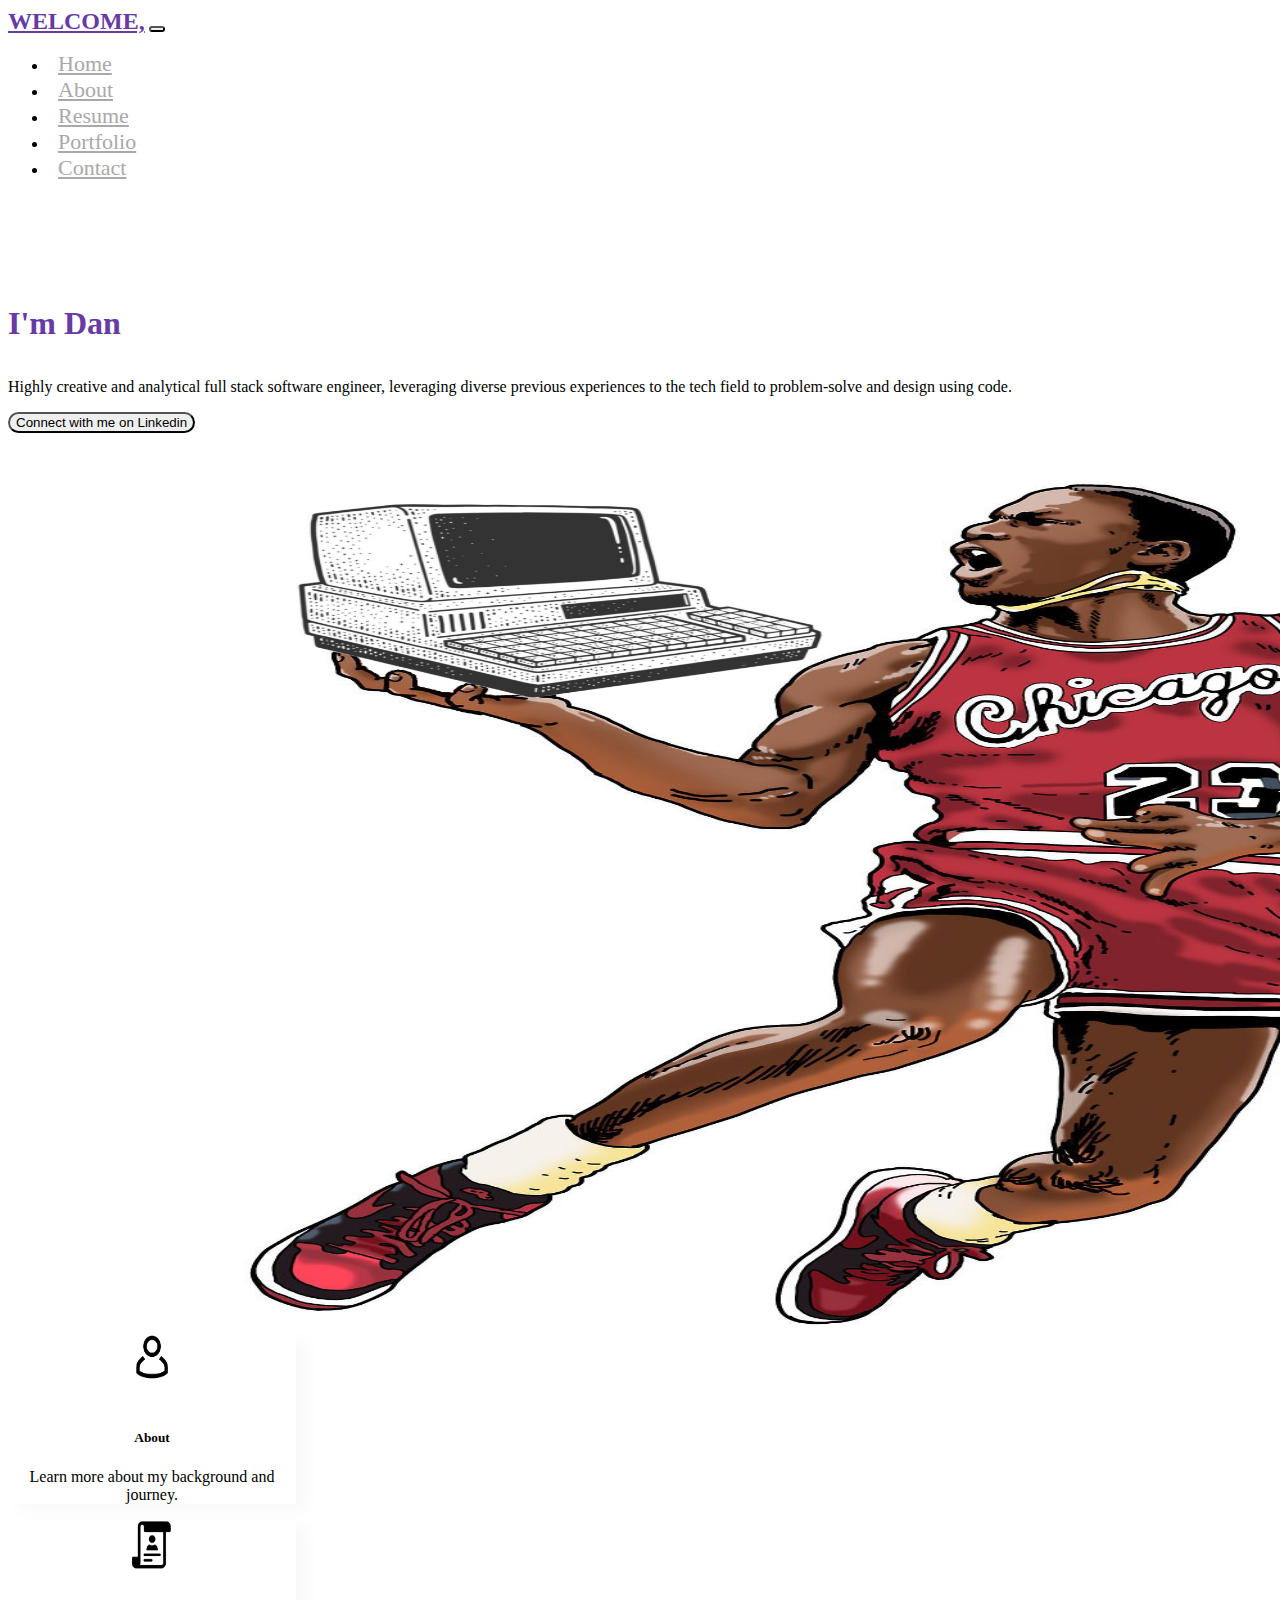
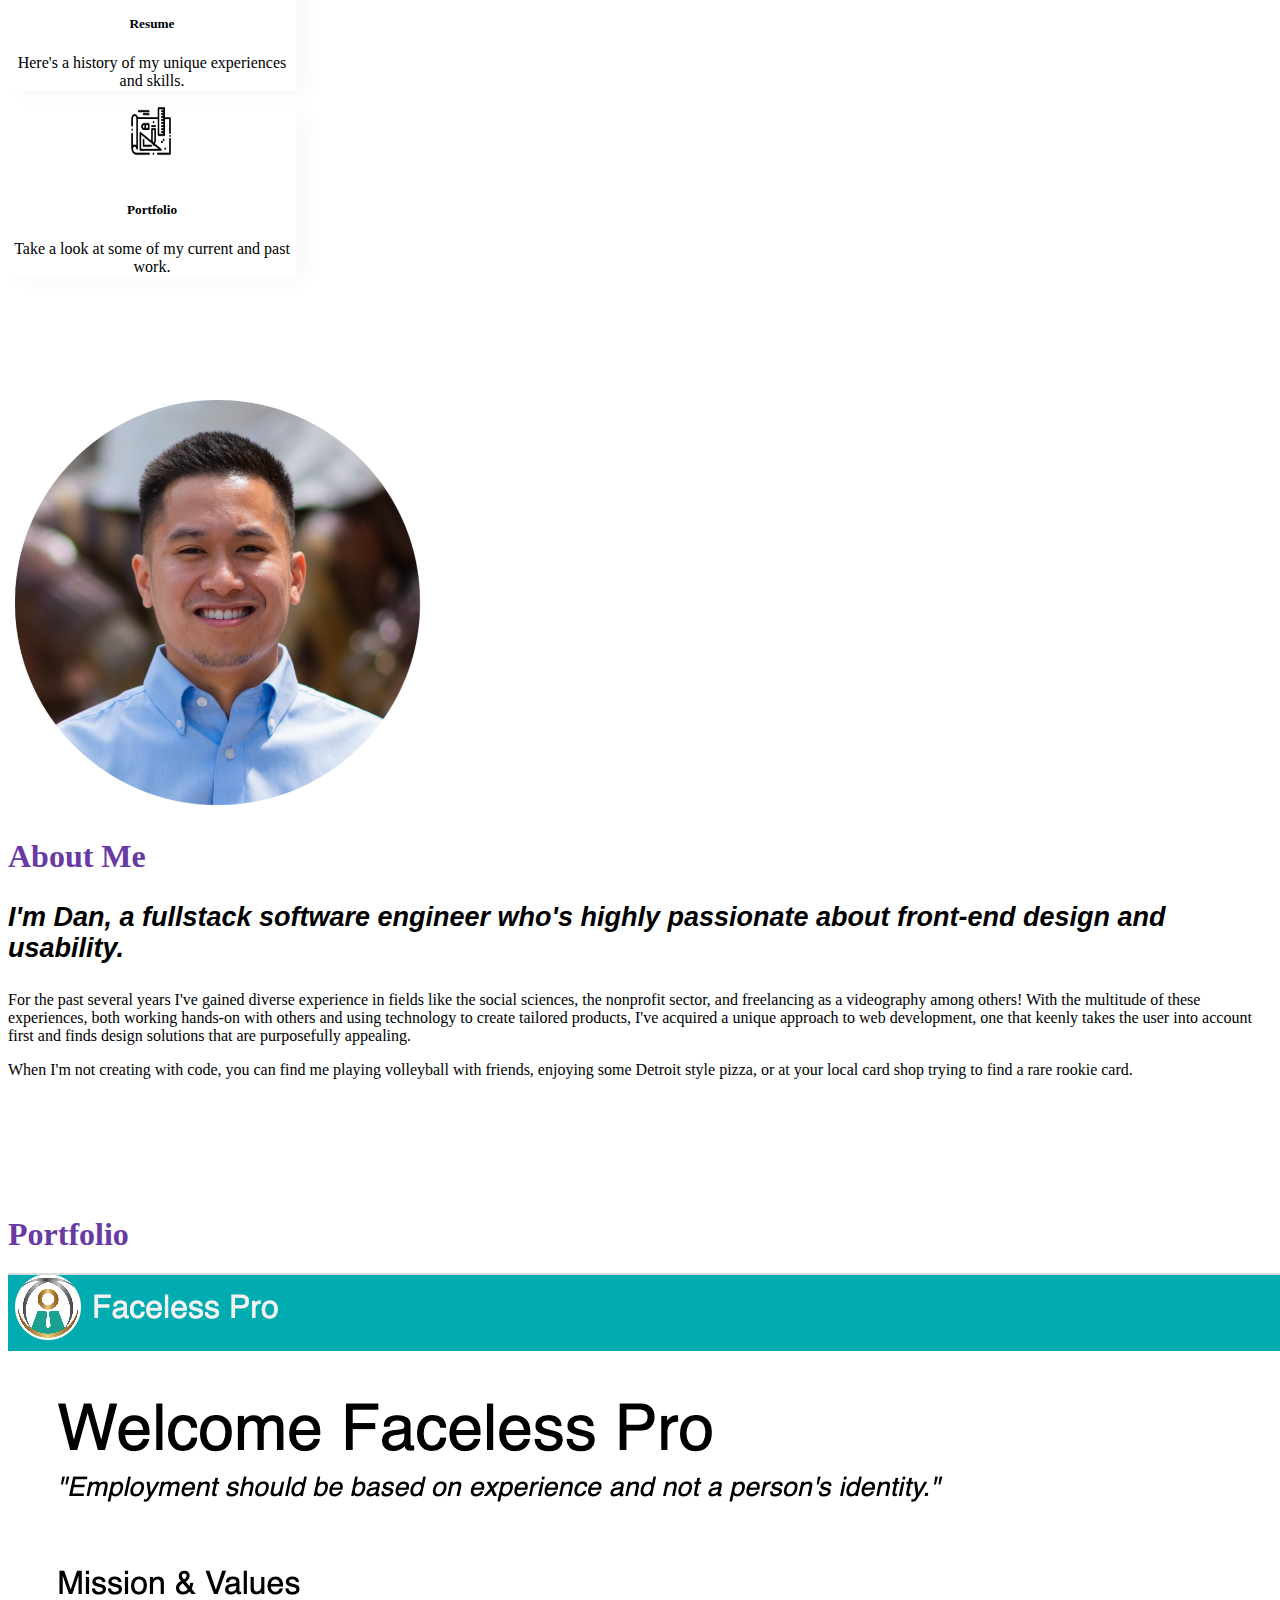
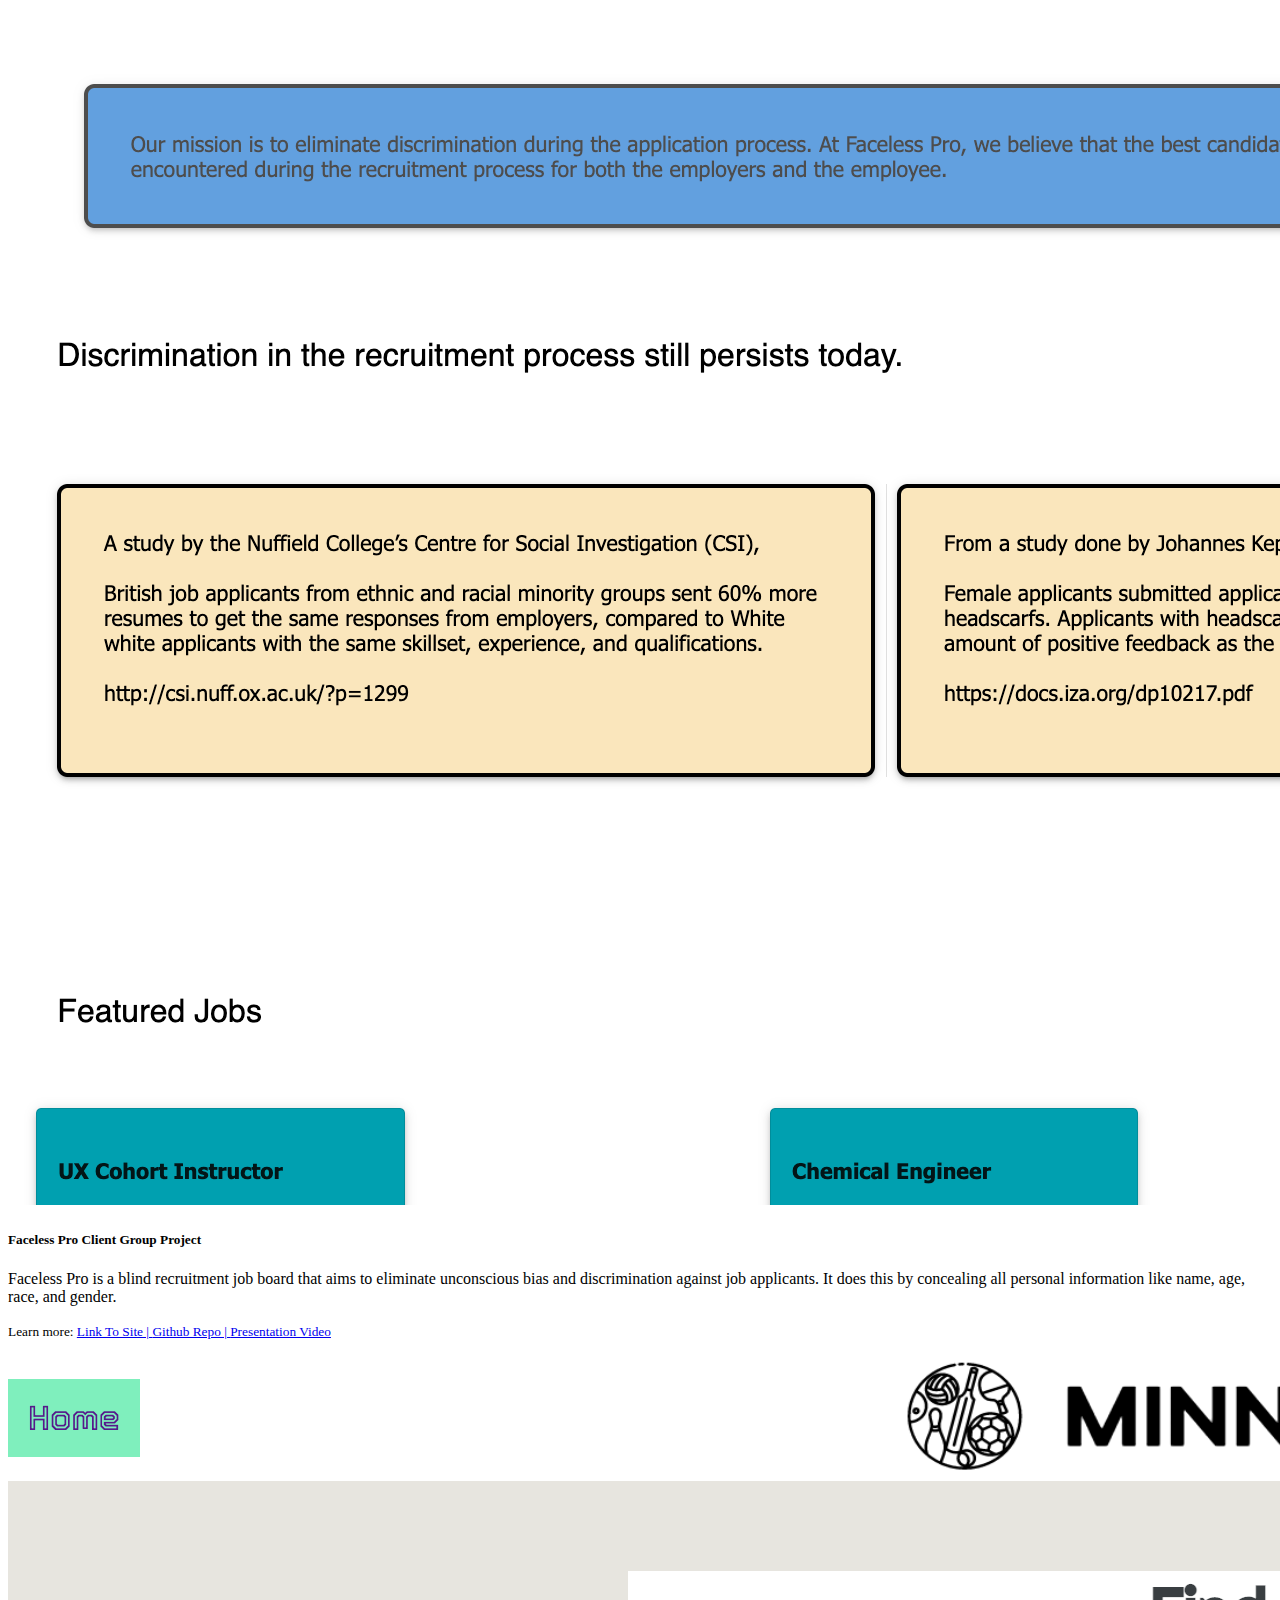
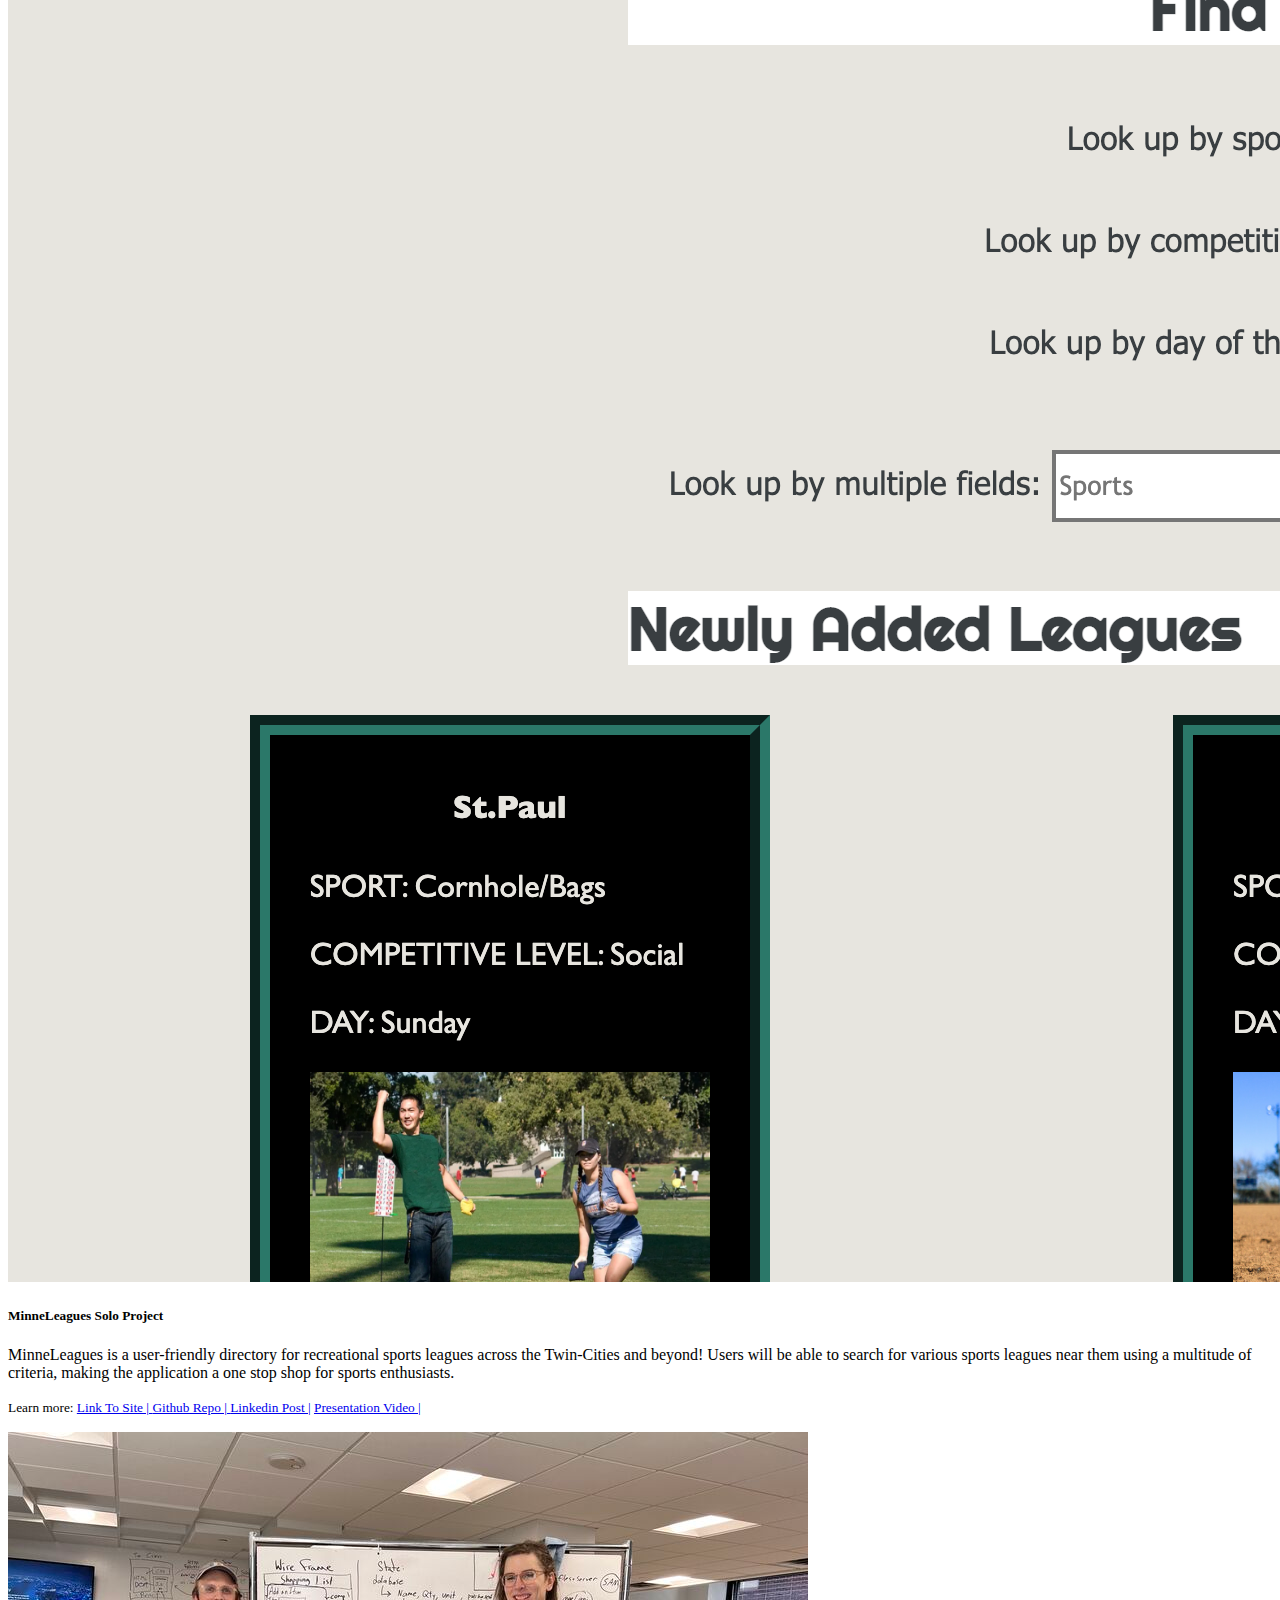
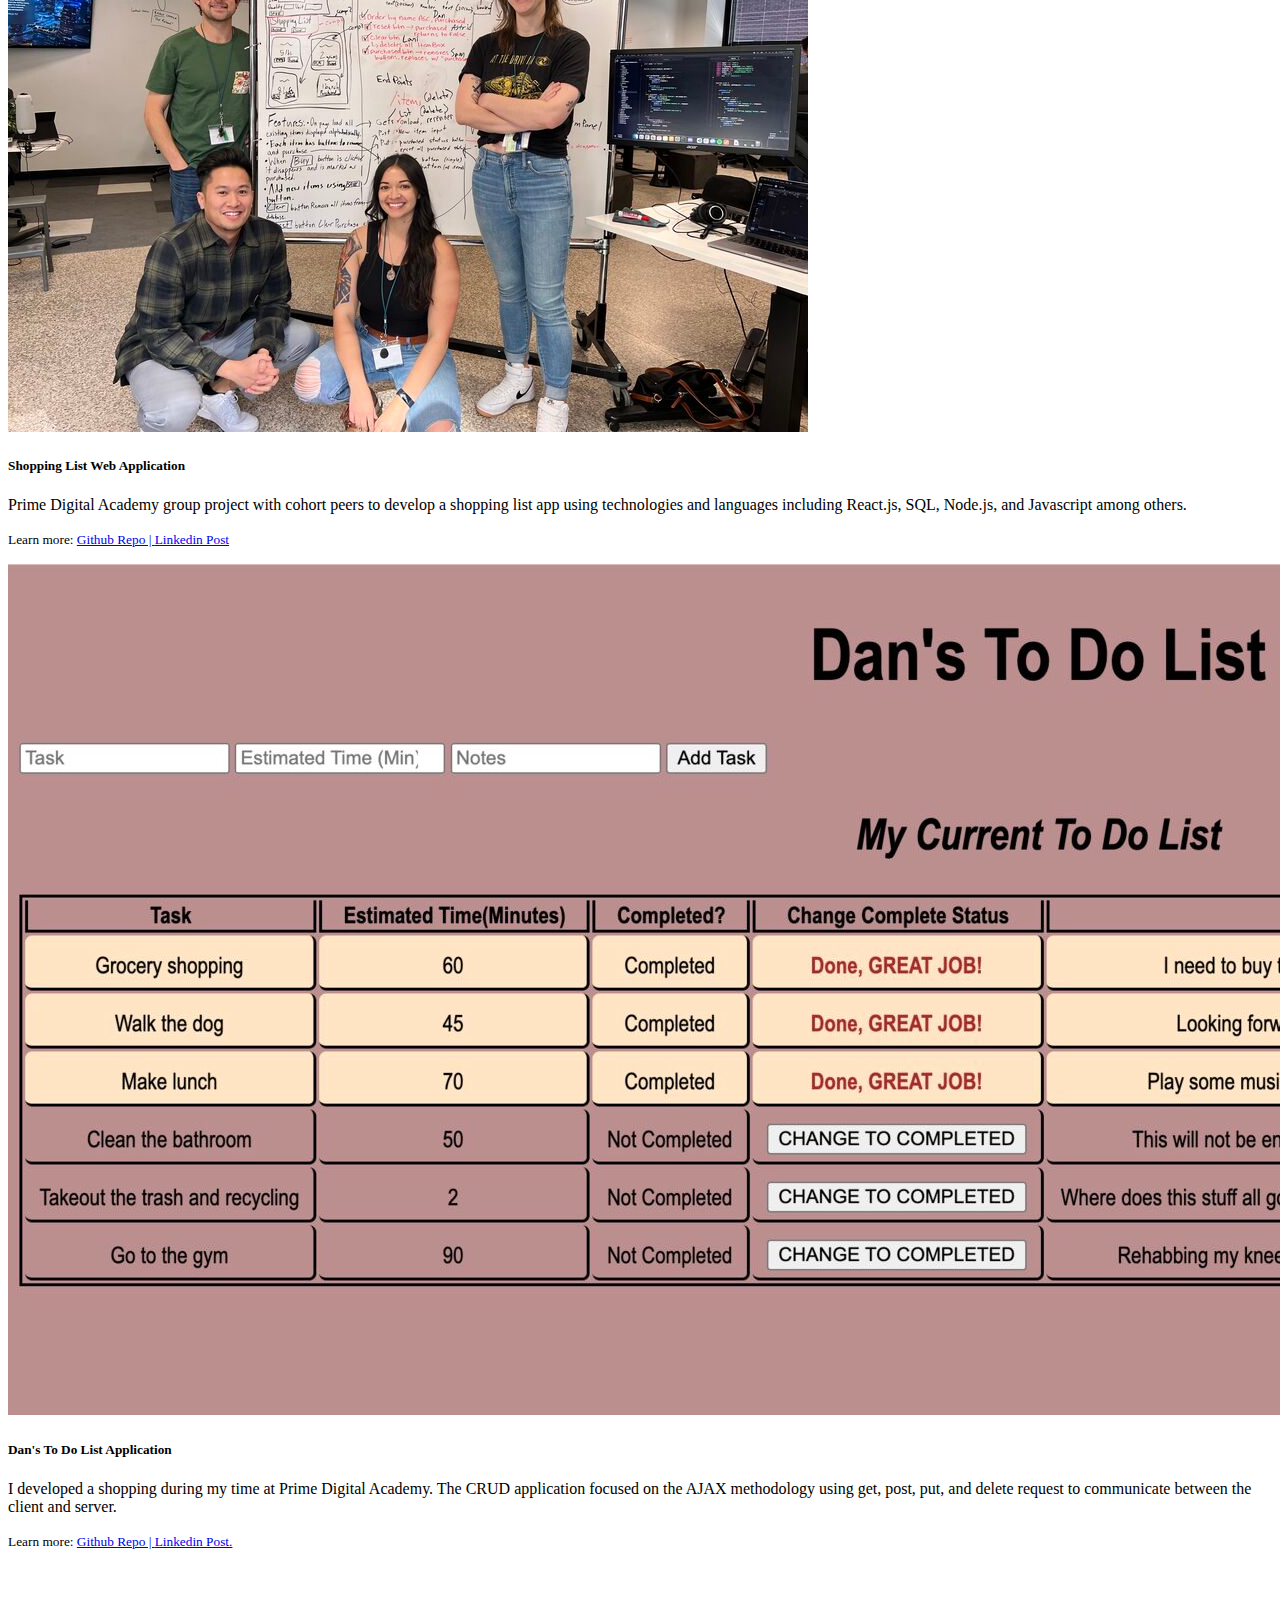
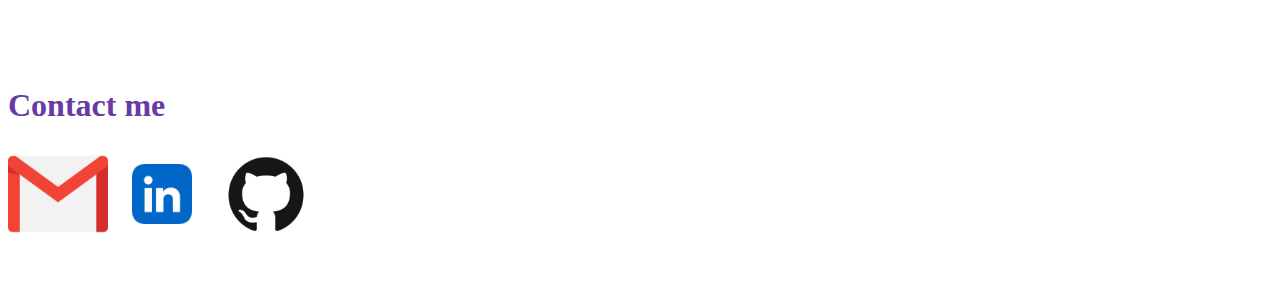
==== index.html @ 9280e4e7 "Merge pull request #14 from danpatha/resume" ====
<!DOCTYPE html>
<html lang="en">
    <head>
        <title>Dan Pathammavong</title>
        <link class = "icon" rel="icon" type="image/x-icon" href="favicon.png?">
        <!-- CSS only -->
        <link href="https://cdn.jsdelivr.net/npm/bootstrap@5.0.1/dist/css/bootstrap.min.css" rel="stylesheet" integrity="sha384-+0n0xVW2eSR5OomGNYDnhzAbDsOXxcvSN1TPprVMTNDbiYZCxYbOOl7+AMvyTG2x" crossorigin="anonymous">
        <link rel="stylesheet" href="./styles.css"/>
    </head>
    <body>
<!-- JavaScript Bundle with Popper -->
          <script src="https://cdn.jsdelivr.net/npm/bootstrap@5.0.1/dist/js/bootstrap.bundle.min.js" integrity="sha384-gtEjrD/SeCtmISkJkNUaaKMoLD0//ElJ19smozuHV6z3Iehds+3Ulb9Bn9Plx0x4" crossorigin="anonymous"></script>
    </body>
</html>


<!-- Nav Bar Component -->
<nav class="py-3 navbar navbar-expand-lg fixed-top auto-hiding-navbar navbar-light bg-light">   
    <div class="container">
  <a class="navbar-brand" href="#">Welcome,</a> 
  <!-- Make this a different font later -->
  <button class="navbar-toggler" type="button" data-bs-toggle="collapse" data-bs-target="#navbarSupportedContent" aria-controls="navbarSupportedContent" aria-expanded="false" aria-label="Toggle navigation">
  <span class="navbar-toggler-icon"></span>
  </button>
  <div class="collapse navbar-collapse" id="navbarSupportedContent">
  <ul class="navbar-nav ms-auto">
  <li class="nav-item">
  <a class="nav-link active" aria-current="page" href="#">Home</a>
  </li>
  <li class="nav-item">
  <a class="nav-link" href="#about-us">About</a>
  </li>
    <li class="nav-item">
        <a class="nav-link" href="files/danpatha_resume July 2023 v2.pdf">Resume</a>
        </li>
    <li class="nav-item">
        <a class="nav-link" href="#portfolio">Portfolio</a>
        </li>
    <li class="nav-item">
         <a class="nav-link" href="#contact">Contact</a>
         </li>
  </ul>
  </div>
  </div>
  </nav>

  <!-- End of Nav Bar Component -->

<!-- Hero section -->
<section id="hero">
    <div class="container">
        <div class="row">
            <div class="col">
                <h1><br>I'm Dan</h1>
                <p>Highly creative and analytical full stack software engineer, leveraging diverse previous experiences to the tech field to problem-solve and design using code.</p>
                <a href= 'https://www.linkedin.com/in/danpatha/'>
                <button type="button" class="btn btn-dark btn-lg">Connect with me on Linkedin</button>
                 </a>
             </div>
             <div class="col">
                 <img class="largephoto" src="images/background/JordanCoder1.png" alt="...">
             </div>
        </div>
        
        
        <div class="row cards">
          
            <div class="col-md-4 d-flex justify-content-center">
              <a href="#about-us" style="color: #000; text-decoration: none;">
              <div class="card">
                  <div class="card-body">
                      <!-- here is where they add the ICON -->
                      <img src="images/icons/fotor_2023-5-3_17_27_43.png" alt="..." class="icon">
                      <h5 class="card-title">About</h5>
                      <p class="card-text">Learn more about my background and journey.</p>
                  </div>
                </a>
                </div>
              
            </div>
         
          
            <div class="col-md-4 d-flex justify-content-center">
              <a href="files/May2023Resume.pdf" style="color: #000; text-decoration: none;">
              <div class="card">
                  <div class="card-body">
                      <!-- here is where they add the ICON -->
                      <img src="images/icons/fotor_2023-5-3_17_19_30.png" alt="..." class="icon">
                      <h5 class="card-title">Resume</h5>
                      <p class="card-text">Here's a history of my unique experiences and skills.</p>
                  </div>
                </a>
                </div>
            </div>


            <div class="col-md-4 d-flex justify-content-center" href="#portfolio">
              <a href="#portfolio" style="color: #000; text-decoration: none;">
              <div class="card">
                  <div class="card-body">
                      <!-- here is where they add the ICON -->
                      <img src="images/icons/fotor_2023-5-3_17_20_7.png" alt="..." class="icon">
                      <h5 class="card-title" >Portfolio</h5>
                      <p class="card-text">Take a look at some of my current and past work.</p>
                  </div>
                </a>

                </div>
            </div>
        </div>
    </div>
</section>
<!-- Hero section ends here →


<!- About Us -->
<section id="about-us">
    <div class="container">
        <div class="row align-items-center">
            <div class="col">
                <!-- another image can be inserted here -->
                <img src="images/background/Screen Shot 2023-02-01 at 1.56.22 PM.png" alt="..." class="img-fluid"/>
            </div>
            <div class="col">
                <h1>About Me</h1>
                <p class = "aboutme1">I'm Dan, a fullstack software engineer who's highly passionate about front-end design and usability.</p>
                <p>For the past several years I've gained diverse experience in fields like the social sciences, the nonprofit sector, and freelancing as a videography among others! 
                  With the multitude of these experiences, both working hands-on with others and using technology to create tailored products, I've acquired a unique approach to web development, one that keenly takes the user into account first and finds design solutions that are purposefully appealing.  </p>
                <p>When I'm not creating with code, you can find me playing volleyball with friends, enjoying some Detroit style pizza, or at your local card shop trying to find a rare rookie card.</p>
                <!-- <button type="button" class="btn btn-dark btn-lg">Hire me!</button> -->
          </div>
        </div>
    </div>
</section>
<!-- End of About Us -->

<!-- Projects section -->
<section id="portfolio">
<div class="container">
    <div class="row align-items-center projects">
        <div class="col"> 
          <h1>Portfolio</h1>
          <!-- <p>Recent Work</p> -->
        </div>         
        <div class="row align-items-center">
          <div class="col">
              <div class="card mb-3">
                  <img src="images/portfolio/Faceless.png" class="card-img-top" alt="...">
                  <div class="card-body">
                    <h5 class="card-title">Faceless Pro Client Group Project</h5>
                    <p class="card-text">Faceless Pro is a blind recruitment job board that aims to eliminate unconscious bias and discrimination against job applicants. 
                      It does this by concealing all personal information like name, age, race, and gender.</p>
                      <p class="card-text"><small class="text-muted">Learn more:
                        <a href= 'https://faceless-pro.herokuapp.com/#/home'> Link To Site | </a>
                        <a href= 'https://github.com/danpatha/faceless_pro'> Github Repo | </a>
                        <a href= 'https://www.youtube.com/watch?v=h5RHmb3clHE'> Presentation Video </a>
                      </small></p>
                  </div>
                </div>
          </div>
          <div class="col">
              <div class="card mb-3">
                  <img src="images/portfolio/Minneleagues.png" class="card-img-top" alt="...">
                  <div class="card-body">
                    <h5 class="card-title">MinneLeagues Solo Project</h5>
                    <p class="card-text">MinneLeagues is a user-friendly directory for recreational sports leagues across the Twin-Cities and beyond! 
                      Users will be able to search for various sports leagues near them using a multitude of criteria, making the application a one stop shop for sports enthusiasts. </p>
                      <p class="card-text"><small class="text-muted">Learn more:
                        <a href= 'https://minneleagues.herokuapp.com/#/home'> Link To Site | </a>
                        <a href= 'https://github.com/danpatha/minneleagues-solo'> Github Repo | </a>
                        <a class="card-text" href= '  https://www.linkedin.com/feed/update/urn:li:activity:7016077381329203200/'>Linkedin Post |</a>
                        <a href= 'https://www.youtube.com/watch?v=33QU9vWbEPo'> Presentation Video | </a>

                      
                      </small></p>
                  </div>
                </div>
          </div>
          <div class="col">
              <div class="card mb-3">
                  <img src="images/portfolio/Koala Project.jpeg"  class="card-img-top" alt="...">
                  <div class="card-body">
                    <h5 class="card-title">Shopping List Web Application</h5>
                    <p class="card-text">Prime Digital Academy group project with cohort peers to develop a shopping list app using technologies and languages including React.js, SQL, Node.js, and Javascript among others.</p>
                    <p class="card-text"><small class="text-muted">Learn more:
                      <a href= 'https://github.com/danpatha/group-fs-react-shopping-list-pod2'> Github Repo | </a>
                      <a href= 'https://www.linkedin.com/feed/update/urn:li:activity:6990667582903107584/'>   Linkedin Post</a>
                    </small></p>
                  </div>
                </div>        
          </div>
          <div class="col">
            <div class="card mb-3">
                <img src="images/portfolio/todolist.jpeg"  class="card-img-top" alt="...">
                <div class="card-body">
                  <h5 class="card-title">Dan's To Do List Application</h5>
                  <p class="card-text">I developed a shopping during my time at Prime Digital Academy. The CRUD application focused on the AJAX methodology using get, post, put, and delete request to communicate between the client and server. </p>
                  <p class="card-text"><small class="text-muted">Learn more:
                  <a class="card-text" href= 'https://github.com/danpatha/weekend-sql-list2'> Github Repo | </a>
                  <a class="card-text" href= 'https://www.linkedin.com/feed/update/urn:li:activity:6988894083423363072/'>  Linkedin Post.</a>
                </small></p>
                </div>
              </div>
      </div>
    </div>
</div>
</section>
<!-- End of Projects Section -->


<!-- Contact Section -->
<section id="contact">
  <div class="container">
      <div class="row align-items-center projects">
          <div class="col"> 
            <h1>Contact me</h1>

            <a href="mailto: patha@umn.edu"><img src="images/icons/281769.png" alt="" class="contact-icon"></a>

            <a href="https://www.linkedin.com/in/danpatha/"><img src="images/icons/linkedin-logo-linkedin-icon-transparent-free-png.webp" alt="" class="contact-icon"></a>
            
            <a href="https://github.com/danpatha"><img src="images/icons/GitHub-Mark.png" alt="" class="contact-icon"></a>
             </div>
      </div>
  </div>
</section>
<!-- End of contact section -->
---- styles.css ----
/* Styling for Navbar */
body{
    display: block;
    overflow-x: hidden;
}

nav{
    background-color: white;
}

.navbar-brand img {
    max-height: 50px;
}

.navbar-brand{
    font-size: 24px;
    text-transform: uppercase;
    font-weight: 900;
    color: #683aa4;
}

nav ul li a{
    color: #a9a9a9;
    font-size: 22px;
    margin: auto 10px; 
}

nav ul li a:hover{
    color: #683aa4;
}

/* Styling for Hero Section */
section{
    padding-top: 50px;
    padding-bottom: 50px;
}
 
section h1{
    font-weight: 900;
    color: #683aa4;
    text-align: left;
    margin-bottom: 20px;
} 

section p{
    font-size: 16px;
    font-weight: 300;
}

button{
    max-width: 50%;
    border-radius: 50px !important;
}

#hero .col{
    justify-content: center;
    flex-direction: column;
    display: flex;
}

#hero .img-col{
    justify-content: flex-end;
    margin-top: 100px;
}

#hero img{
    max-width: 130%; 
    width: 130%;
    /* This is important */
}

/* Styling for the cards */
#hero .card{
    box-shadow: 11px 7px 16px #f9f9f9;
    border: 0;
    text-align: center;
}

 #hero .cards .card{
    width: 18rem;
}

/* Styling for icon if you add them */
#hero .icon{
    width: 50px;
    height: 50px;
    margin-bottom: 20px;
}

.img-fluid{
    height: 420px;
    width:auto;
}

.largephoto{
    height: 900px;
    width:auto;
}

/* Styling for the Projects Section */
#projects .projects{
    margin-bottom: 50px;
}
.card-img-top{
   transition:transform 0.25s ease;  
}

.card-img-top:hover {
    -webkit-transform:scale(1.5); /* or some other value */
    transform:scale(1.5);
}

.contact-icon{
    height: 100px;
    width: auto;
}

.aboutme1{
    font-size:27px;
    font-weight:bold;
    font-style: oblique;
    font-family:'Trebuchet MS', 'Lucida Sans Unicode', 'Lucida Grande', 'Lucida Sans', Arial, sans-serif;
}
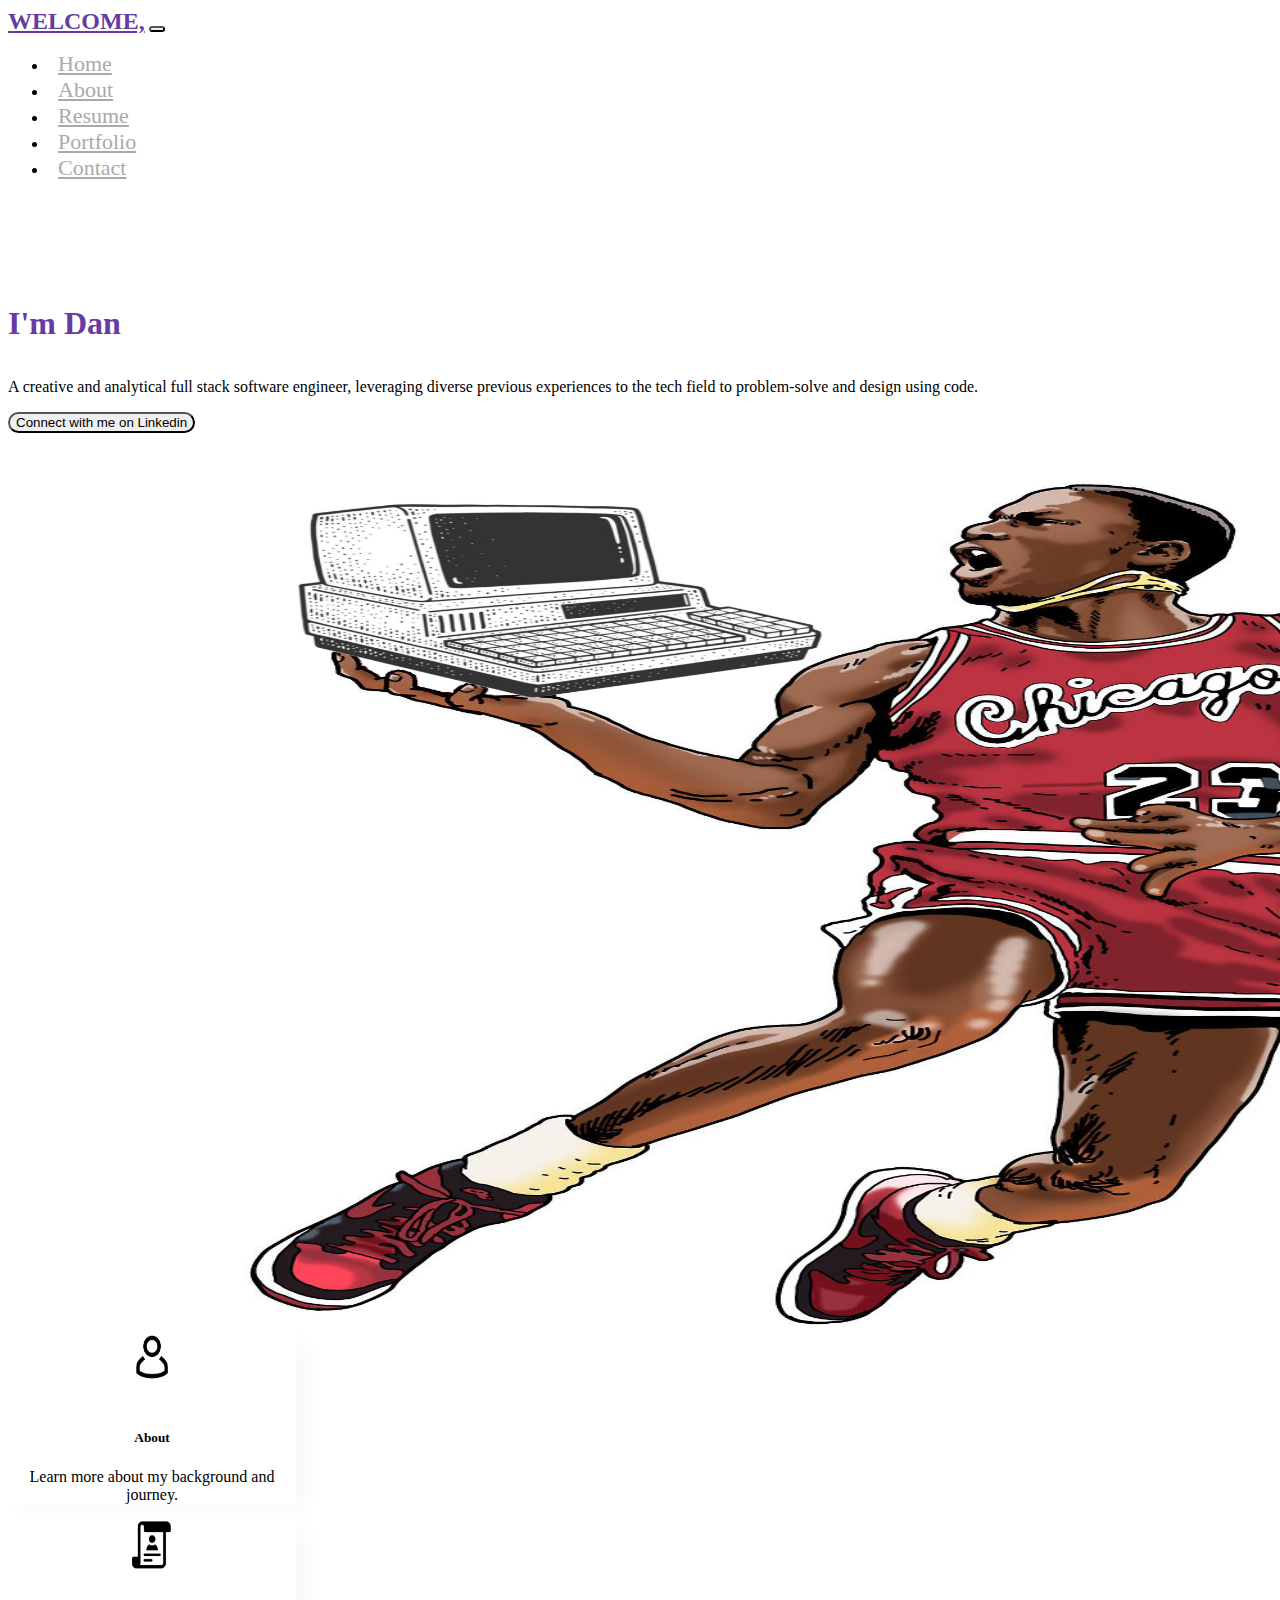
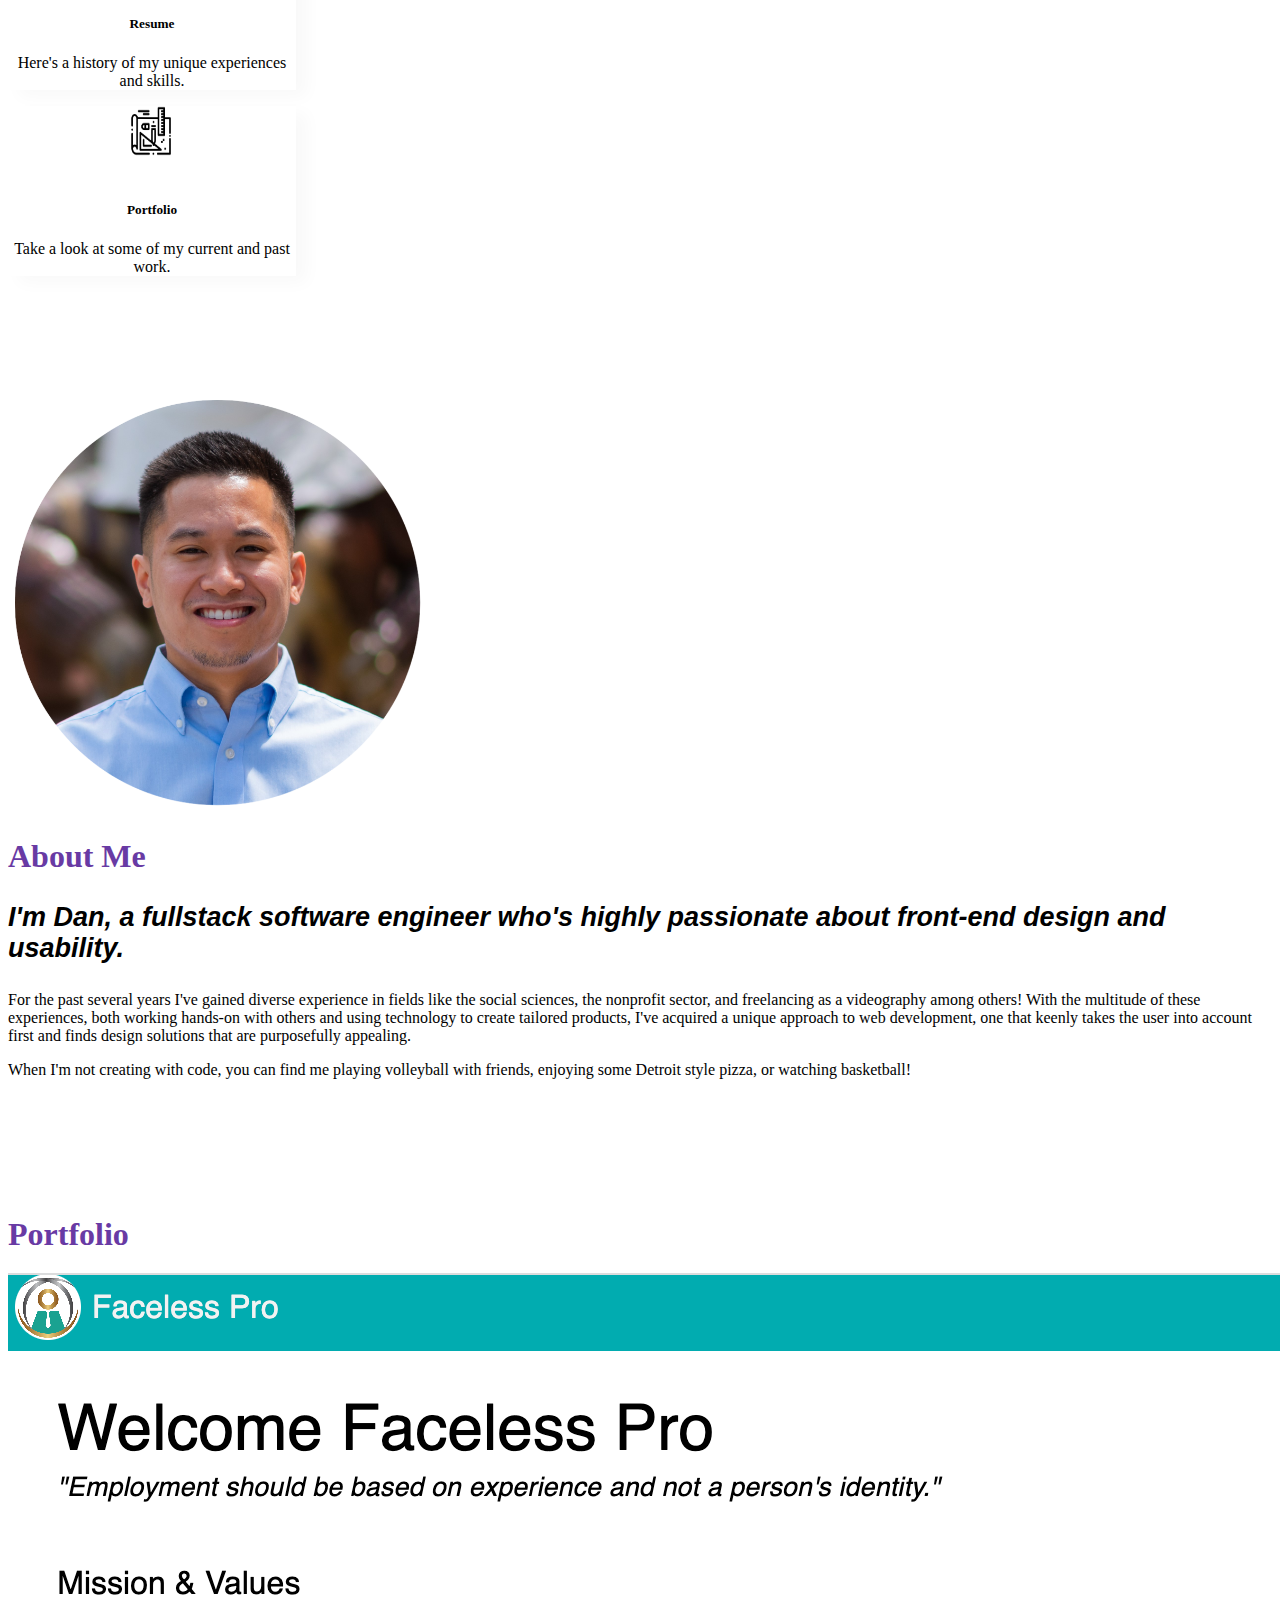
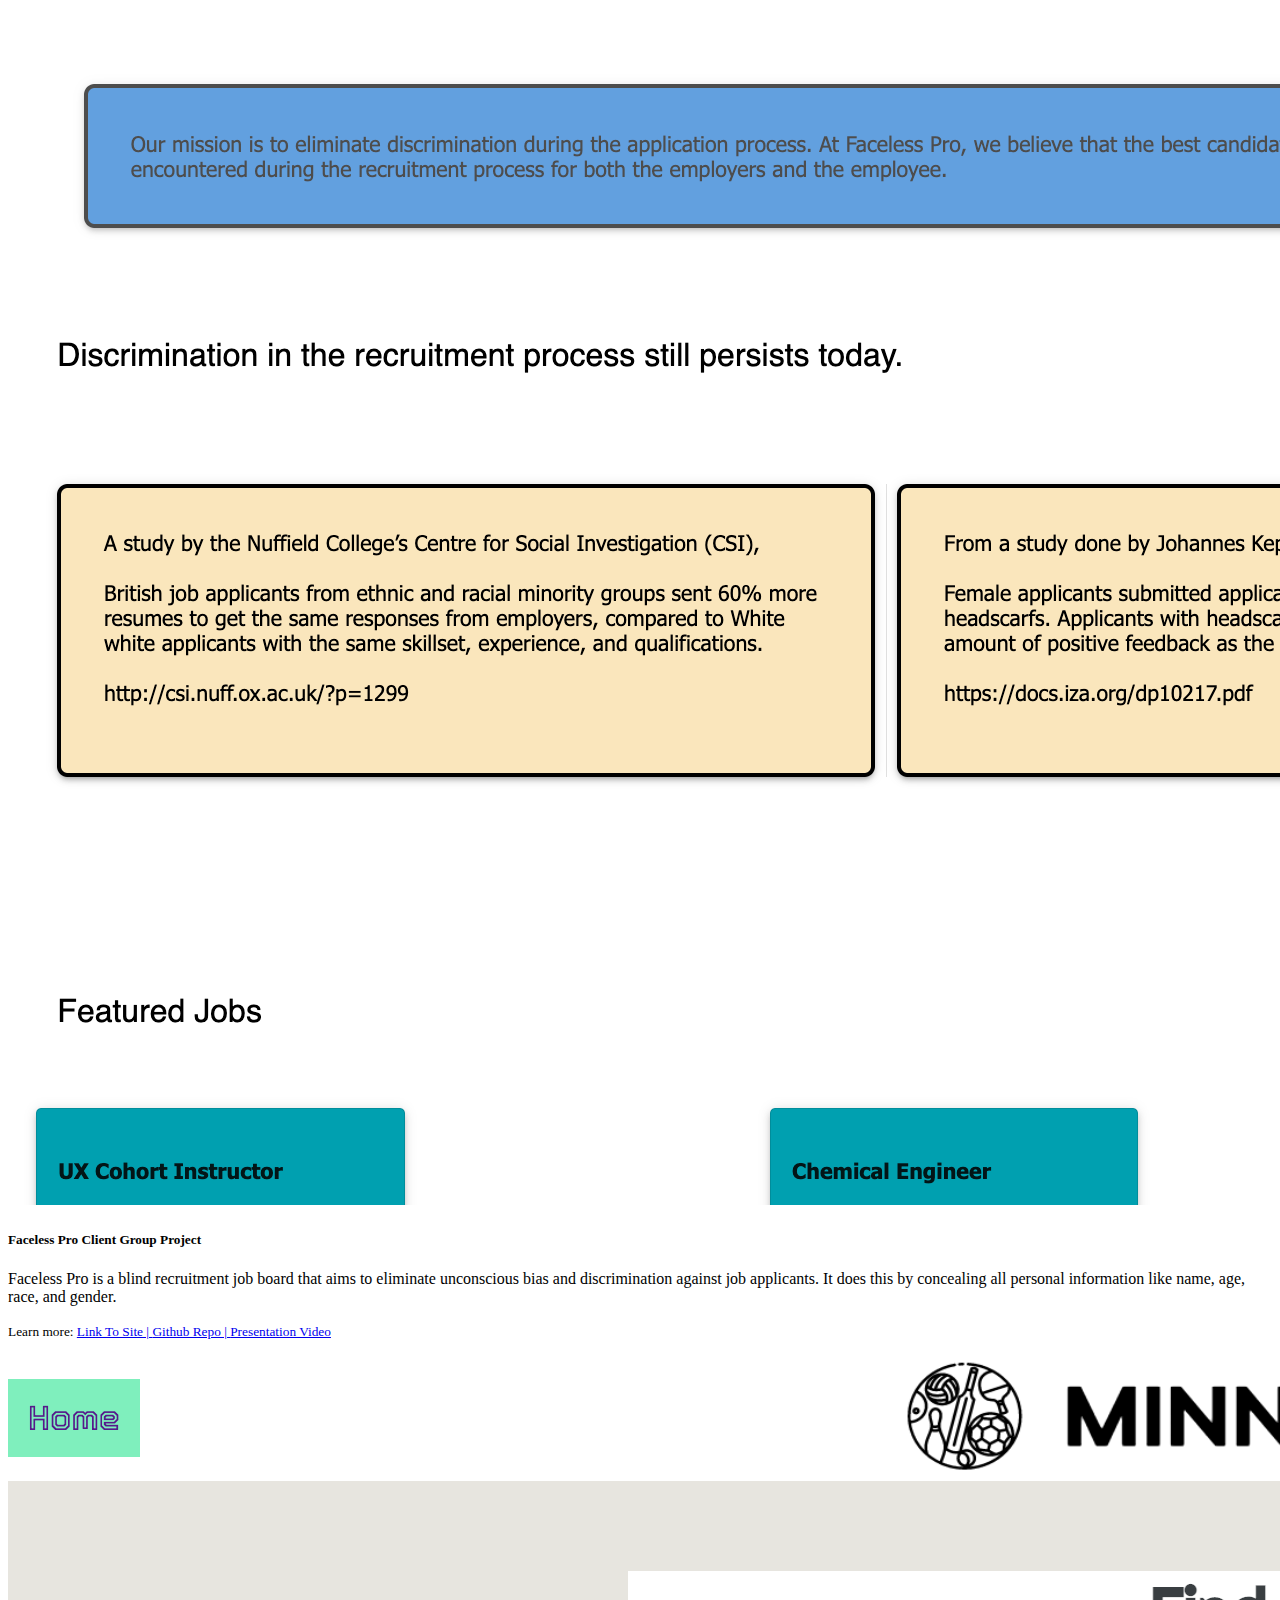
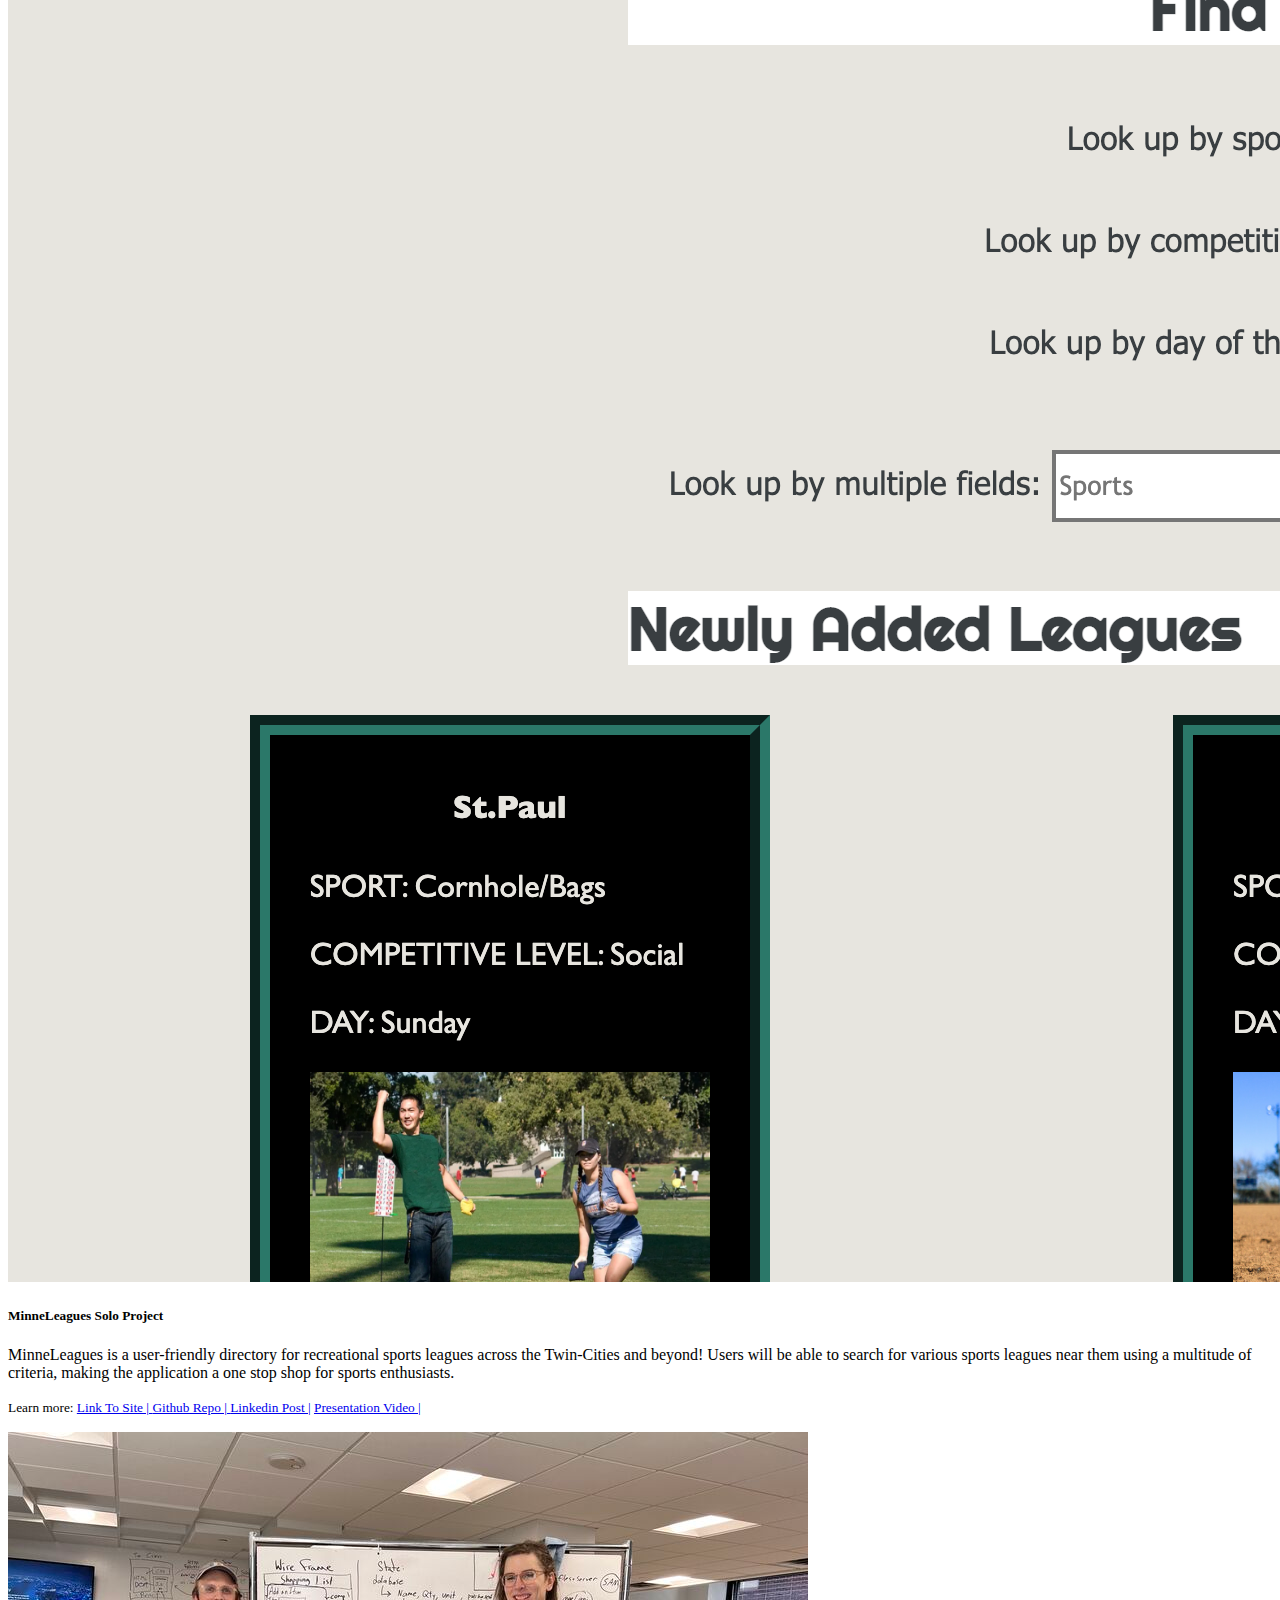
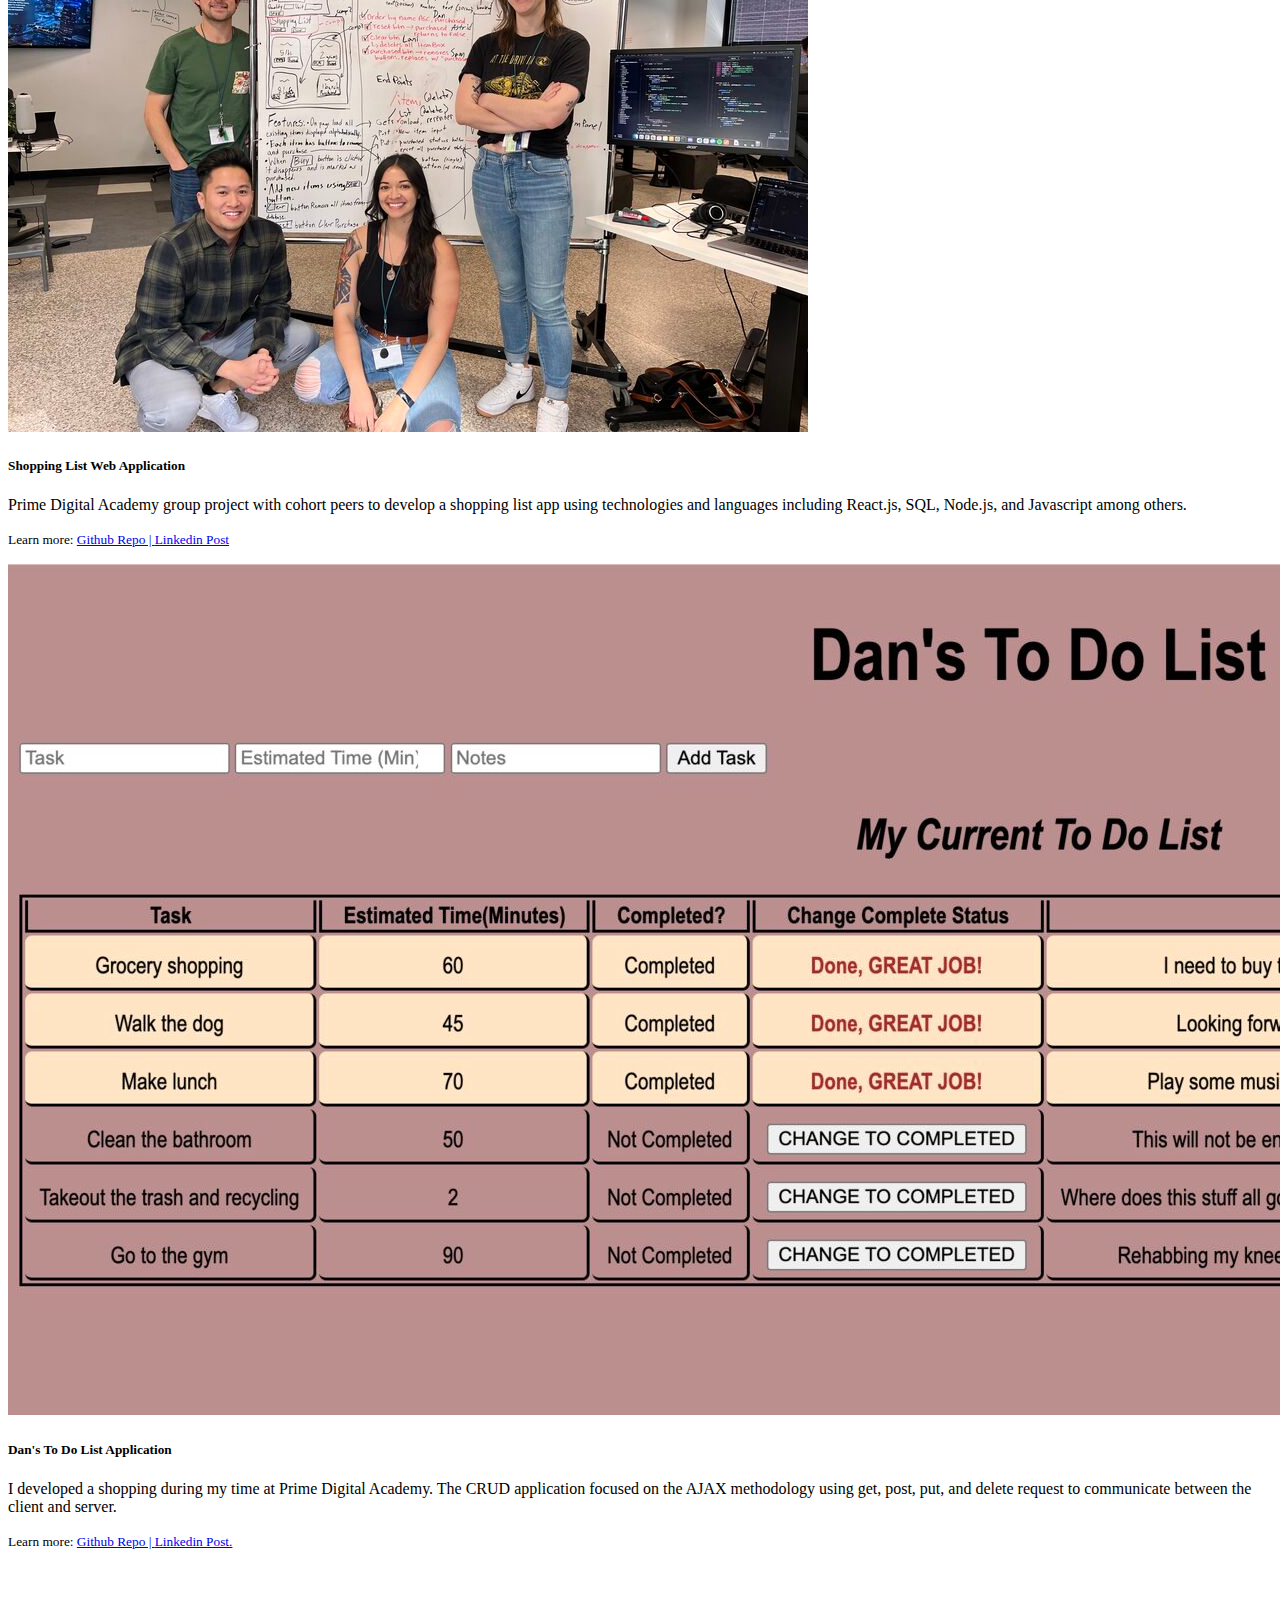
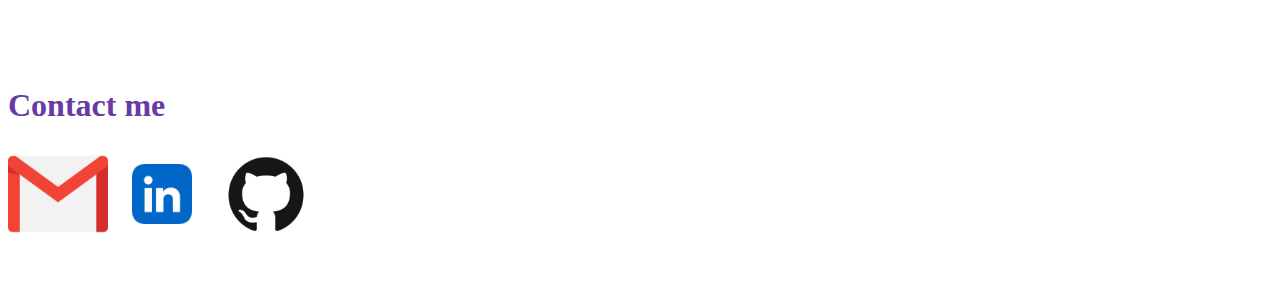
==== commit 8c1f54fa: "Merge pull request #15 from danpatha/addprojects" ====
--- a/index.html
+++ b/index.html
@@ -31,10 +31,10 @@
   <a class="nav-link" href="#about-us">About</a>
   </li>
     <li class="nav-item">
-        <a class="nav-link" href="files/danpatha_resume July 2023 v2.pdf">Resume</a>
+        <a class="nav-link" href="files/danpatha_resume August 2023.pdf">Resume</a>
         </li>
     <li class="nav-item">
-        <a class="nav-link" href="#portfolio">Portfolio</a>
+        <a class="nav-link" href="./portfolio.html">Portfolio</a>
         </li>
     <li class="nav-item">
          <a class="nav-link" href="#contact">Contact</a>
@@ -52,7 +52,7 @@
         <div class="row">
             <div class="col">
                 <h1><br>I'm Dan</h1>
-                <p>Highly creative and analytical full stack software engineer, leveraging diverse previous experiences to the tech field to problem-solve and design using code.</p>
+                <p>A creative and analytical full stack software engineer, leveraging diverse previous experiences to the tech field to problem-solve and design using code.</p>
                 <a href= 'https://www.linkedin.com/in/danpatha/'>
                 <button type="button" class="btn btn-dark btn-lg">Connect with me on Linkedin</button>
                  </a>
@@ -126,7 +126,7 @@
                 <p class = "aboutme1">I'm Dan, a fullstack software engineer who's highly passionate about front-end design and usability.</p>
                 <p>For the past several years I've gained diverse experience in fields like the social sciences, the nonprofit sector, and freelancing as a videography among others! 
                   With the multitude of these experiences, both working hands-on with others and using technology to create tailored products, I've acquired a unique approach to web development, one that keenly takes the user into account first and finds design solutions that are purposefully appealing.  </p>
-                <p>When I'm not creating with code, you can find me playing volleyball with friends, enjoying some Detroit style pizza, or at your local card shop trying to find a rare rookie card.</p>
+                <p>When I'm not creating with code, you can find me playing volleyball with friends, enjoying some Detroit style pizza, or watching basketball!</p>
                 <!-- <button type="button" class="btn btn-dark btn-lg">Hire me!</button> -->
           </div>
         </div>
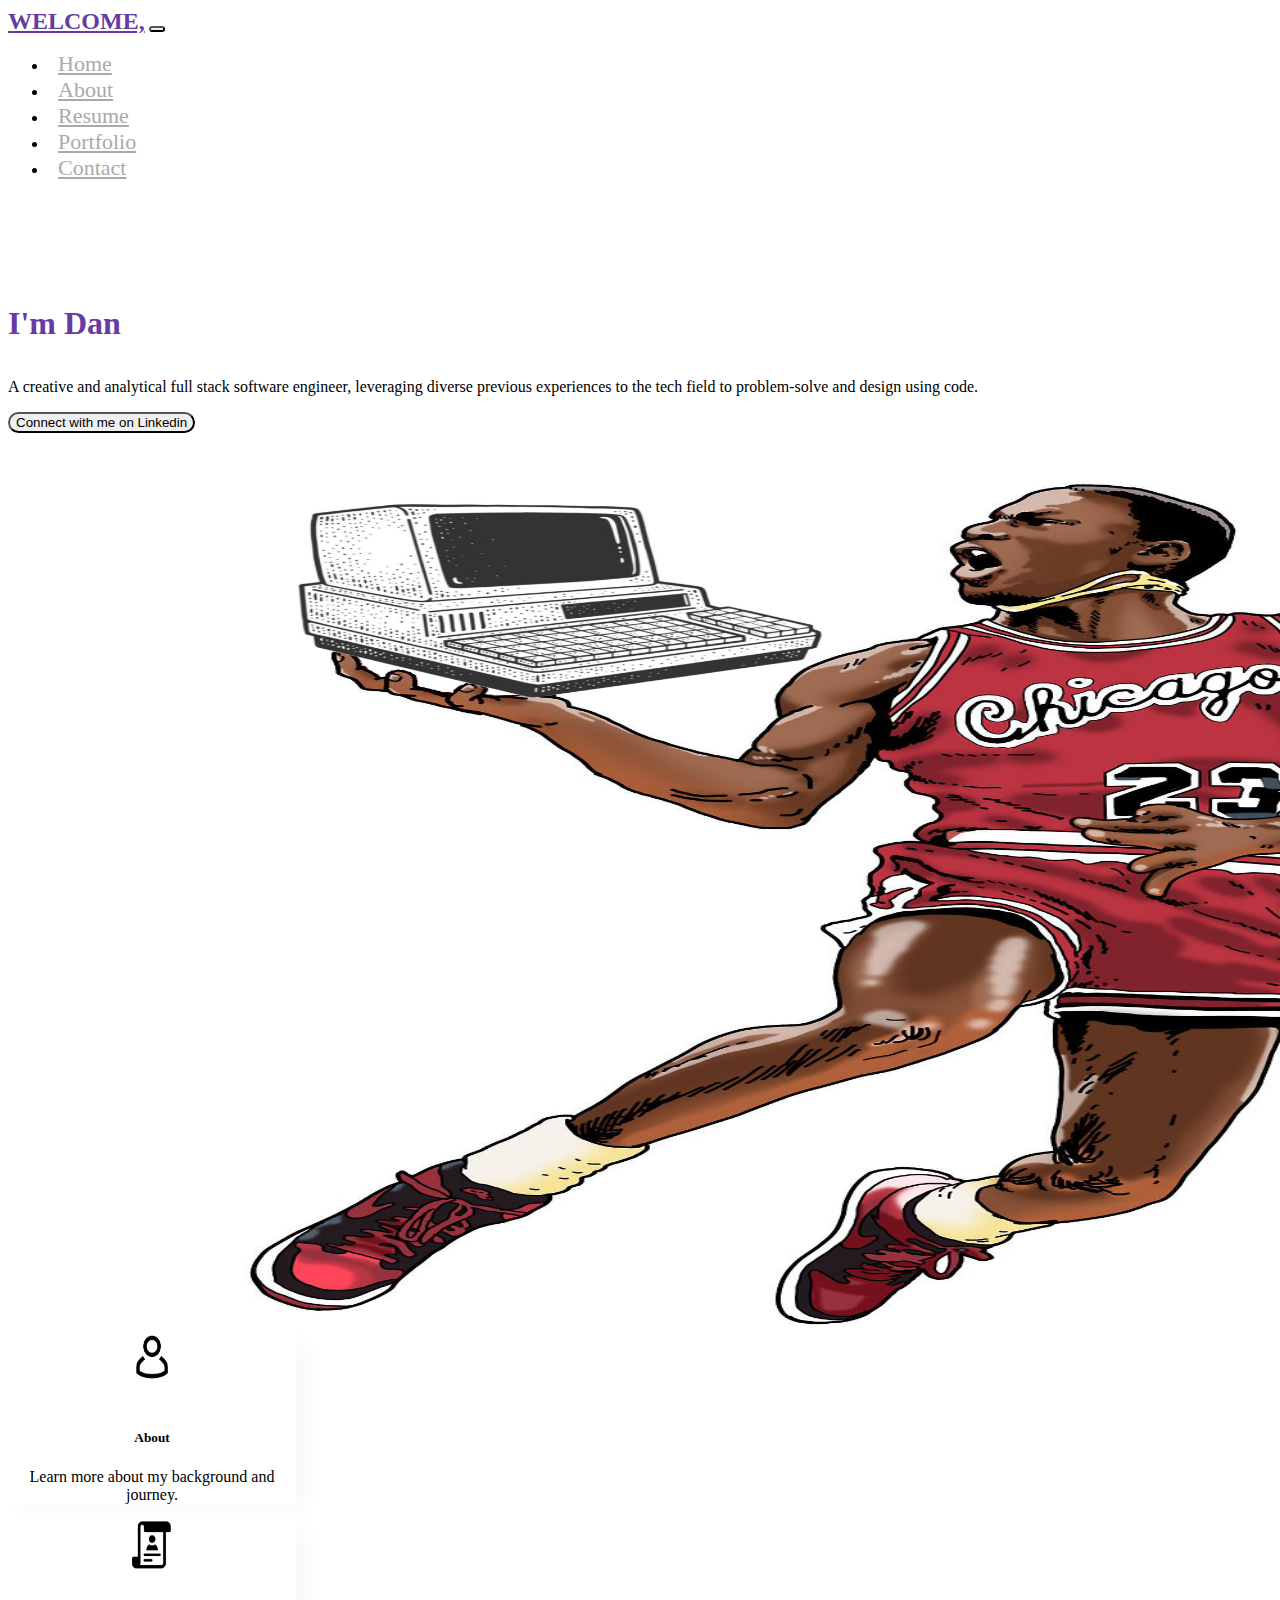
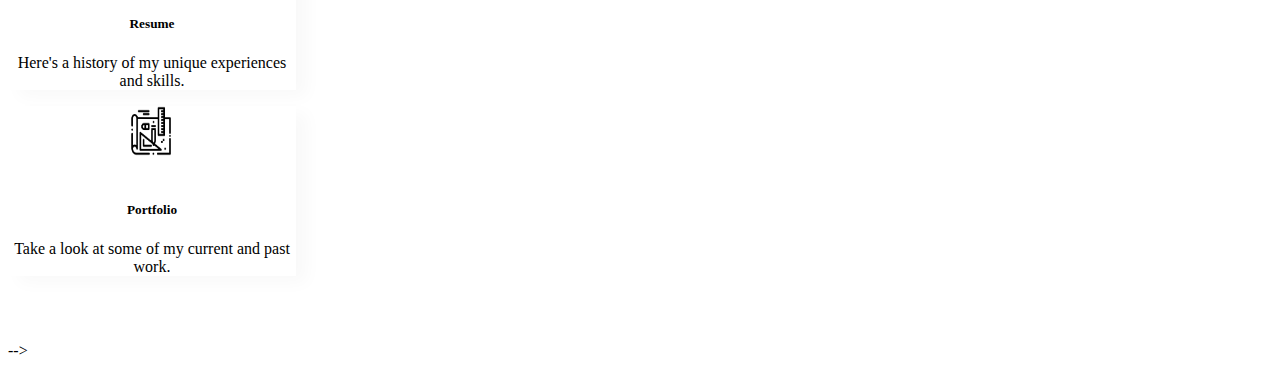
==== commit 50ffeb48: "delete the main page content" ====
--- a/index.html
+++ b/index.html
@@ -28,7 +28,7 @@
   <a class="nav-link active" aria-current="page" href="#">Home</a>
   </li>
   <li class="nav-item">
-  <a class="nav-link" href="#about-us">About</a>
+  <a class="nav-link" href="./about.html">About</a>
   </li>
     <li class="nav-item">
         <a class="nav-link" href="files/danpatha_resume August 2023.pdf">Resume</a>
@@ -37,7 +37,7 @@
         <a class="nav-link" href="./portfolio.html">Portfolio</a>
         </li>
     <li class="nav-item">
-         <a class="nav-link" href="#contact">Contact</a>
+         <a class="nav-link" href="./contact.html">Contact</a>
          </li>
   </ul>
   </div>
@@ -66,7 +66,7 @@
         <div class="row cards">
           
             <div class="col-md-4 d-flex justify-content-center">
-              <a href="#about-us" style="color: #000; text-decoration: none;">
+              <a href="./about.html" style="color: #000; text-decoration: none;">
               <div class="card">
                   <div class="card-body">
                       <!-- here is where they add the ICON -->
@@ -95,7 +95,7 @@
 
 
             <div class="col-md-4 d-flex justify-content-center" href="#portfolio">
-              <a href="#portfolio" style="color: #000; text-decoration: none;">
+              <a href="./portfolio.html" style="color: #000; text-decoration: none;">
               <div class="card">
                   <div class="card-body">
                       <!-- here is where they add the ICON -->
@@ -114,34 +114,34 @@
 
 
 <!- About Us -->
-<section id="about-us">
+<!-- <section id="about-us">
     <div class="container">
         <div class="row align-items-center">
             <div class="col">
-                <!-- another image can be inserted here -->
-                <img src="images/background/Screen Shot 2023-02-01 at 1.56.22 PM.png" alt="..." class="img-fluid"/>
+                <-- another image can be inserted here -->
+                <!-- <img src="images/background/Screen Shot 2023-02-01 at 1.56.22 PM.png" alt="..." class="img-fluid"/>
             </div>
             <div class="col">
                 <h1>About Me</h1>
                 <p class = "aboutme1">I'm Dan, a fullstack software engineer who's highly passionate about front-end design and usability.</p>
                 <p>For the past several years I've gained diverse experience in fields like the social sciences, the nonprofit sector, and freelancing as a videography among others! 
                   With the multitude of these experiences, both working hands-on with others and using technology to create tailored products, I've acquired a unique approach to web development, one that keenly takes the user into account first and finds design solutions that are purposefully appealing.  </p>
-                <p>When I'm not creating with code, you can find me playing volleyball with friends, enjoying some Detroit style pizza, or watching basketball!</p>
+                <p>When I'm not creating with code, you can find me playing volleyball with friends, enjoying some Detroit style pizza, or watching basketball!</p> --> -->
                 <!-- <button type="button" class="btn btn-dark btn-lg">Hire me!</button> -->
-          </div>
+          <!-- </div>
         </div>
     </div>
-</section>
+</section> -->
 <!-- End of About Us -->
 
 <!-- Projects section -->
-<section id="portfolio">
+<!-- <section id="portfolio">
 <div class="container">
     <div class="row align-items-center projects">
         <div class="col"> 
-          <h1>Portfolio</h1>
+          <h1>Portfolio</h1> -->
           <!-- <p>Recent Work</p> -->
-        </div>         
+        <!-- </div>         
         <div class="row align-items-center">
           <div class="col">
               <div class="card mb-3">
@@ -204,12 +204,12 @@
       </div>
     </div>
 </div>
-</section>
+</section> -->
 <!-- End of Projects Section -->
 
 
 <!-- Contact Section -->
-<section id="contact">
+<!-- <section id="contact">
   <div class="container">
       <div class="row align-items-center projects">
           <div class="col"> 
@@ -223,5 +223,5 @@
              </div>
       </div>
   </div>
-</section>
+</section> -->
 <!-- End of contact section -->
--- a/styles.css
+++ b/styles.css
@@ -87,6 +87,11 @@
     margin-bottom: 20px;
 }
 
+.img-resize{
+    width: 550px;
+    height:auto;
+}
+
 .img-fluid{
     height: 420px;
     width:auto;
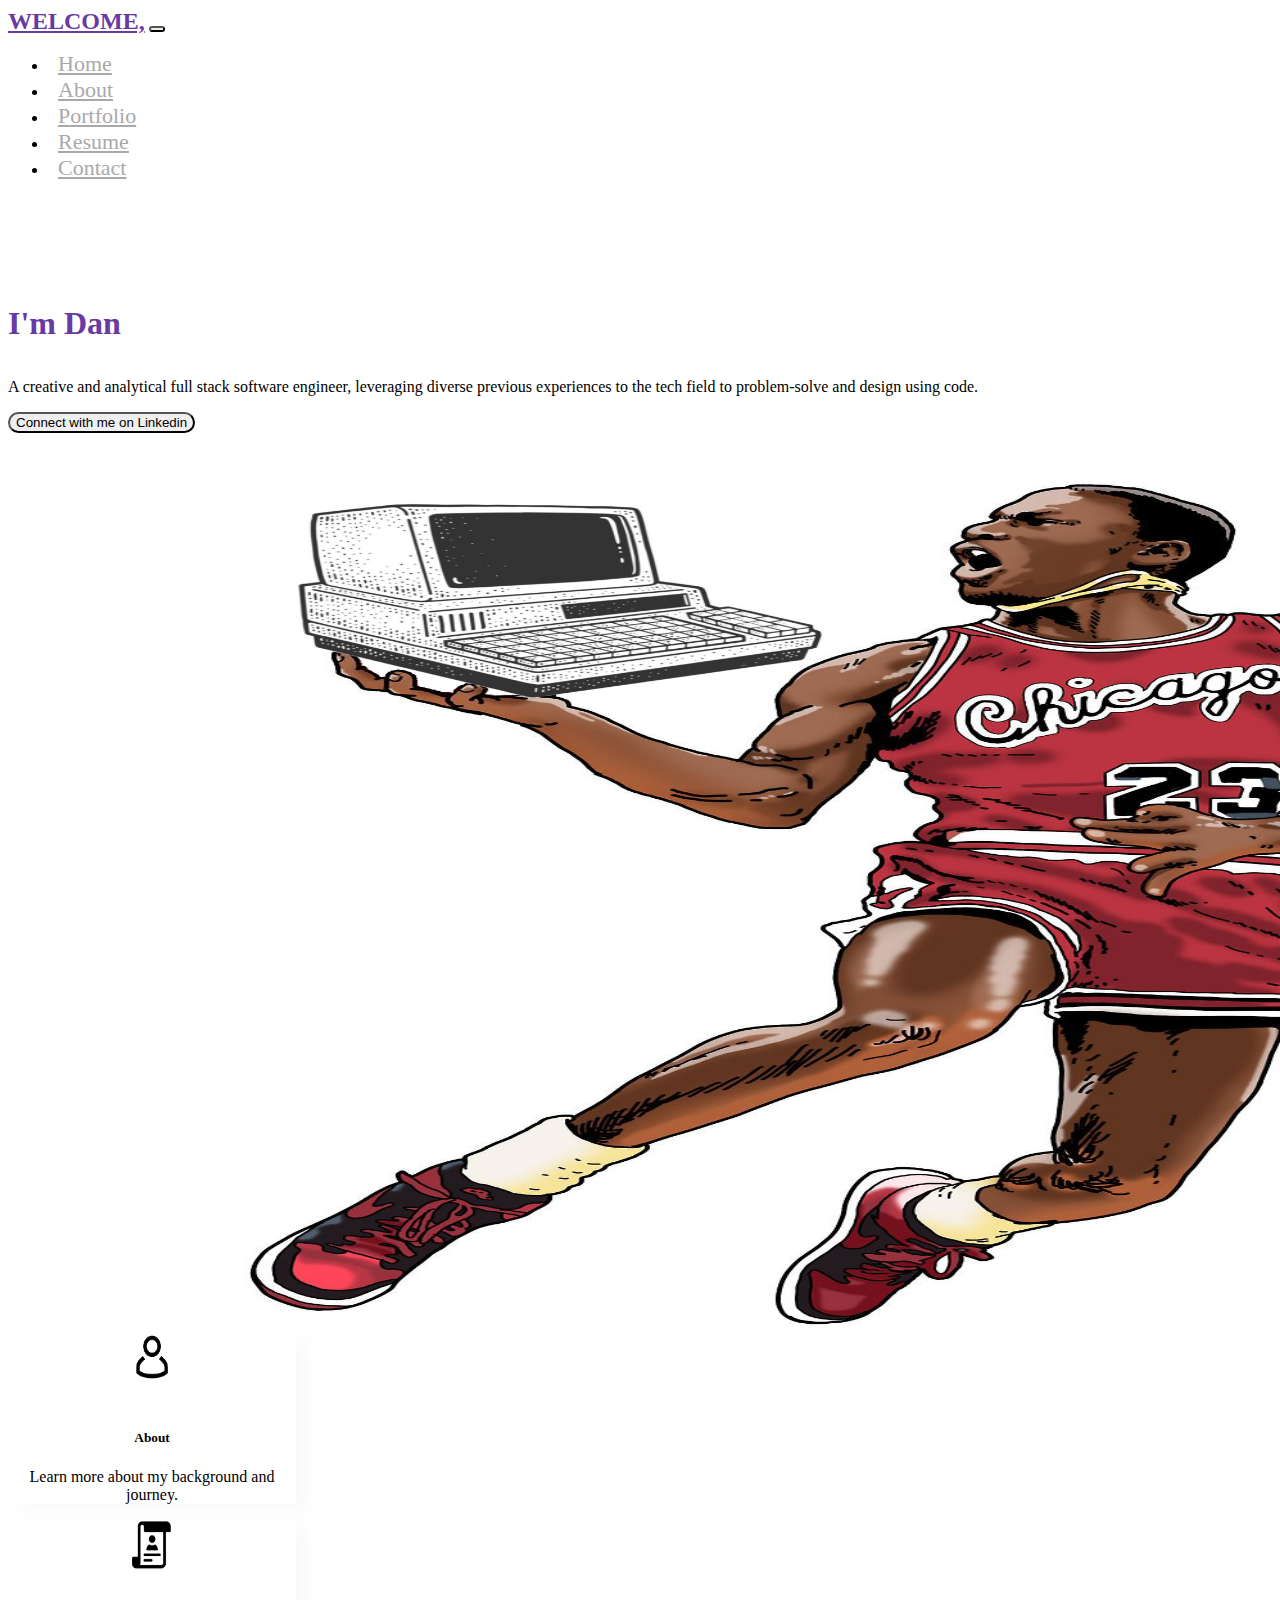
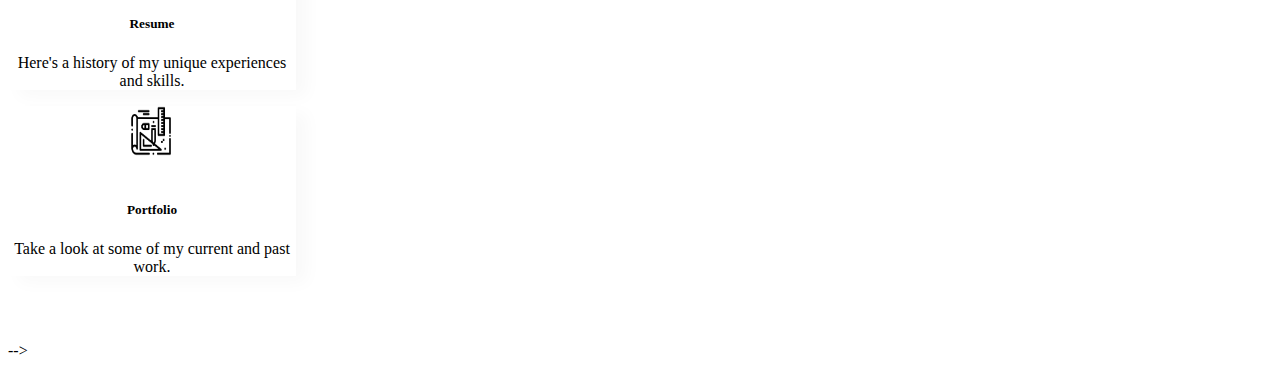
==== commit 3654050b: "Update Resume and accompanying links" ====
--- a/index.html
+++ b/index.html
@@ -30,12 +30,13 @@
   <li class="nav-item">
   <a class="nav-link" href="./about.html">About</a>
   </li>
-    <li class="nav-item">
-        <a class="nav-link" href="files/danpatha_resume August 2023.pdf">Resume</a>
-        </li>
-    <li class="nav-item">
-        <a class="nav-link" href="./portfolio.html">Portfolio</a>
-        </li>
+  <li class="nav-item">
+    <a class="nav-link" href="./portfolio.html">Portfolio</a>
+   </li>
+ 
+   <li class="nav-item">
+    <a class="nav-link" href="files/dan_pathammavong_resume Feb 2024.pdf" target="_blank">Resume</a>
+    </li>
     <li class="nav-item">
          <a class="nav-link" href="./contact.html">Contact</a>
          </li>
@@ -53,8 +54,8 @@
             <div class="col">
                 <h1><br>I'm Dan</h1>
                 <p>A creative and analytical full stack software engineer, leveraging diverse previous experiences to the tech field to problem-solve and design using code.</p>
-                <a href= 'https://www.linkedin.com/in/danpatha/'>
-                <button type="button" class="btn btn-dark btn-lg">Connect with me on Linkedin</button>
+                <a href= 'https://www.linkedin.com/in/danpatha/' target="_blank"> 
+                <button type="button" class="btn btn-secondary btn-lg">Connect with me on Linkedin</button>
                  </a>
              </div>
              <div class="col">
--- a/styles.css
+++ b/styles.css
@@ -95,6 +95,7 @@
 .img-fluid{
     height: 420px;
     width:auto;
+   
 }
 
 .largephoto{
@@ -108,21 +109,22 @@
 }
 .card-img-top{
    transition:transform 0.25s ease;  
+   border-radius: 20px;
 }
 
-.card-img-top:hover {
-    -webkit-transform:scale(1.5); /* or some other value */
+
+/* .card-img-top:hover {
+    -webkit-transform:scale(1.5); 
     transform:scale(1.5);
-}
+} */
 
 .contact-icon{
-    height: 100px;
+    height: 50px;
     width: auto;
 }
 
 .aboutme1{
-    font-size:27px;
-    font-weight:bold;
+    font-size:20px;
     font-style: oblique;
-    font-family:'Trebuchet MS', 'Lucida Sans Unicode', 'Lucida Grande', 'Lucida Sans', Arial, sans-serif;
+    font-family:'Trebuchet MS', 'Lucida Grande', 'Lucida Sans', Arial, sans-serif;
 }
